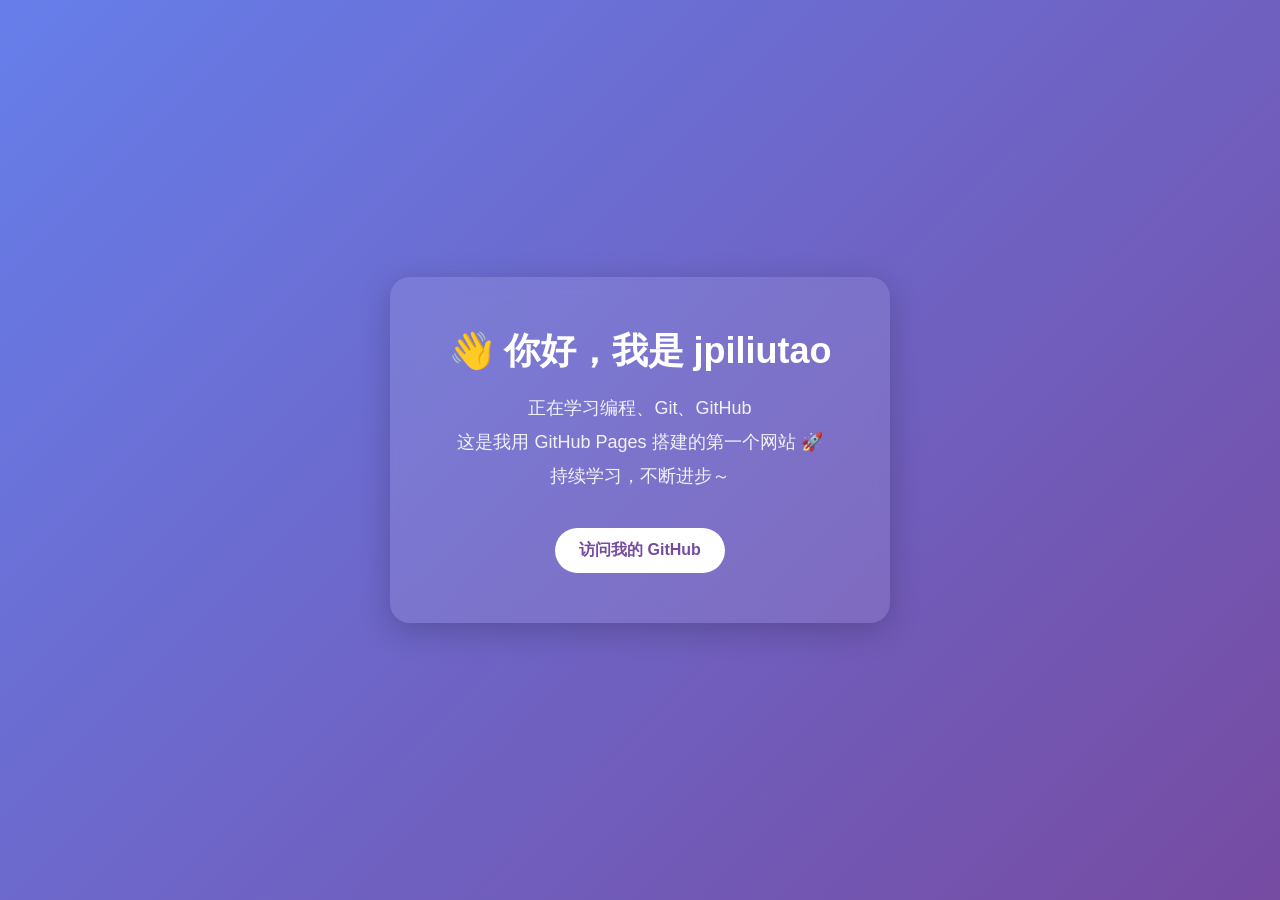
==== index.html @ de208d5d "更新漂亮个人主页" ====
<!DOCTYPE html>
<html lang="zh-CN">
<head>
    <meta charset="UTF-8">
    <meta name="viewport" content="width=device-width, initial-scale=1.0">
    <title>我的个人主页</title>
    <style>
        * {
            margin: 0;
            padding: 0;
            box-sizing: border-box;
        }

        body {
            font-family: "Segoe UI", sans-serif;
            background: linear-gradient(135deg, #667eea 0%, #764ba2 100%);
            min-height: 100vh;
            display: flex;
            justify-content: center;
            align-items: center;
            color: white;
            text-align: center;
            padding: 20px;
        }

        .card {
            background: rgba(255, 255, 255, 0.1);
            backdrop-filter: blur(10px);
            padding: 50px 40px;
            border-radius: 20px;
            box-shadow: 0 8px 32px rgba(0,0,0,0.2);
            max-width: 500px;
            width: 100%;
        }

        h1 {
            font-size: 36px;
            margin-bottom: 20px;
        }

        p {
            font-size: 18px;
            margin-bottom: 10px;
            opacity: 0.9;
        }

        .github {
            margin-top: 30px;
            display: inline-block;
            padding: 12px 24px;
            background: white;
            color: #764ba2;
            border-radius: 30px;
            text-decoration: none;
            font-weight: bold;
            font-size: 16px;
            transition: 0.3s;
        }

        .github:hover {
            transform: translateY(-3px);
            box-shadow: 0 5px 15px rgba(0,0,0,0.2);
        }
    </style>
</head>

<body>
    <div class="card">
        <h1>👋 你好，我是 jpiliutao</h1>
        <p>正在学习编程、Git、GitHub</p>
        <p>这是我用 GitHub Pages 搭建的第一个网站 🚀</p>
        <p>持续学习，不断进步～</p>

        <a href="https://github.com/jpiliutao-cmd" target="_blank" class="github">
            访问我的 GitHub
        </a>
    </div>
</body>
</html>
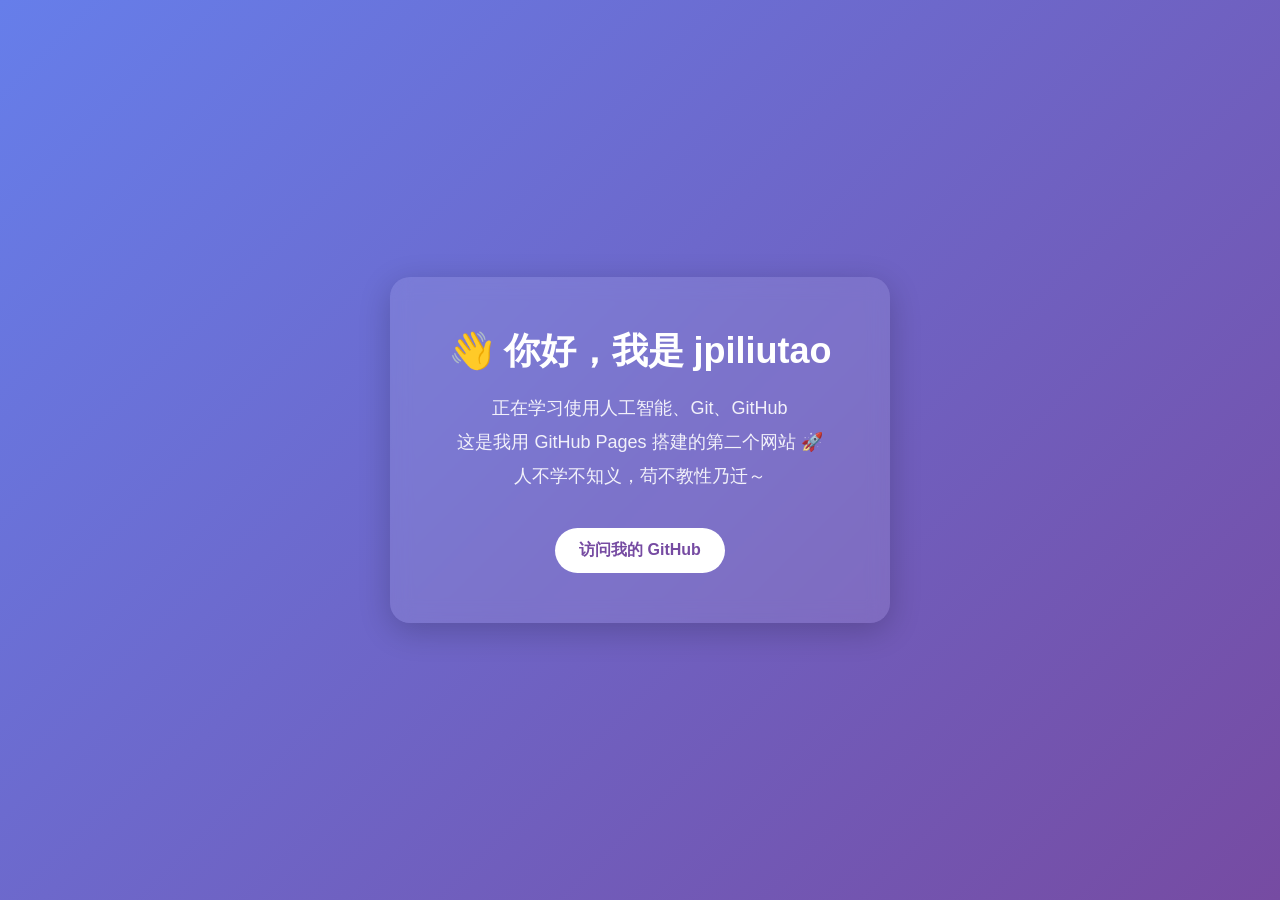
==== commit 0808a939: "更新漂亮个人主页" ====
--- a/index.html
+++ b/index.html
@@ -3,7 +3,7 @@
 <head>
     <meta charset="UTF-8">
     <meta name="viewport" content="width=device-width, initial-scale=1.0">
-    <title>我的个人主页</title>
+    <title>刘涛的个人主页</title>
     <style>
         * {
             margin: 0;
@@ -30,7 +30,7 @@
             border-radius: 20px;
             box-shadow: 0 8px 32px rgba(0,0,0,0.2);
             max-width: 500px;
-            width: 100%;
+            width: 60%;
         }
 
         h1 {
@@ -67,9 +67,9 @@
 <body>
     <div class="card">
         <h1>👋 你好，我是 jpiliutao</h1>
-        <p>正在学习编程、Git、GitHub</p>
-        <p>这是我用 GitHub Pages 搭建的第一个网站 🚀</p>
-        <p>持续学习，不断进步～</p>
+        <p>正在学习使用人工智能、Git、GitHub</p>
+        <p>这是我用 GitHub Pages 搭建的第二个网站 🚀</p>
+        <p>人不学不知义，苟不教性乃迁～</p>
 
         <a href="https://github.com/jpiliutao-cmd" target="_blank" class="github">
             访问我的 GitHub
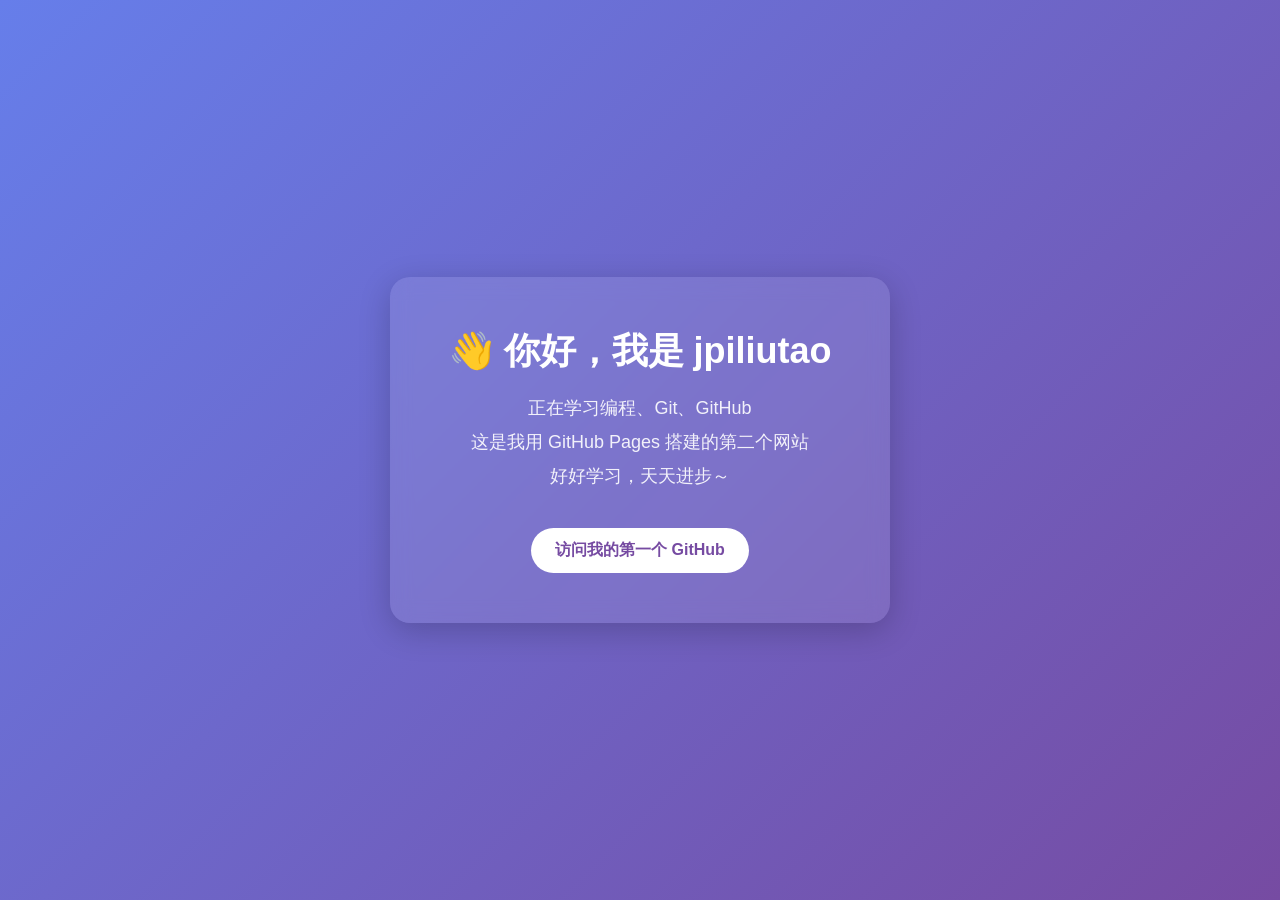
==== commit c759bacd: "更新漂亮个人主页" ====
--- a/index.html
+++ b/index.html
@@ -3,7 +3,7 @@
 <head>
     <meta charset="UTF-8">
     <meta name="viewport" content="width=device-width, initial-scale=1.0">
-    <title>刘涛的个人主页</title>
+    <title>我的个人主页</title>
     <style>
         * {
             margin: 0;
@@ -30,7 +30,7 @@
             border-radius: 20px;
             box-shadow: 0 8px 32px rgba(0,0,0,0.2);
             max-width: 500px;
-            width: 60%;
+            width: 100%;
         }
 
         h1 {
@@ -67,12 +67,12 @@
 <body>
     <div class="card">
         <h1>👋 你好，我是 jpiliutao</h1>
-        <p>正在学习使用人工智能、Git、GitHub</p>
-        <p>这是我用 GitHub Pages 搭建的第二个网站 🚀</p>
-        <p>人不学不知义，苟不教性乃迁～</p>
+        <p>正在学习编程、Git、GitHub</p>
+        <p>这是我用 GitHub Pages 搭建的第二个网站 </p>
+        <p>好好学习，天天进步～</p>
 
         <a href="https://github.com/jpiliutao-cmd" target="_blank" class="github">
-            访问我的 GitHub
+            访问我的第一个 GitHub
         </a>
     </div>
 </body>
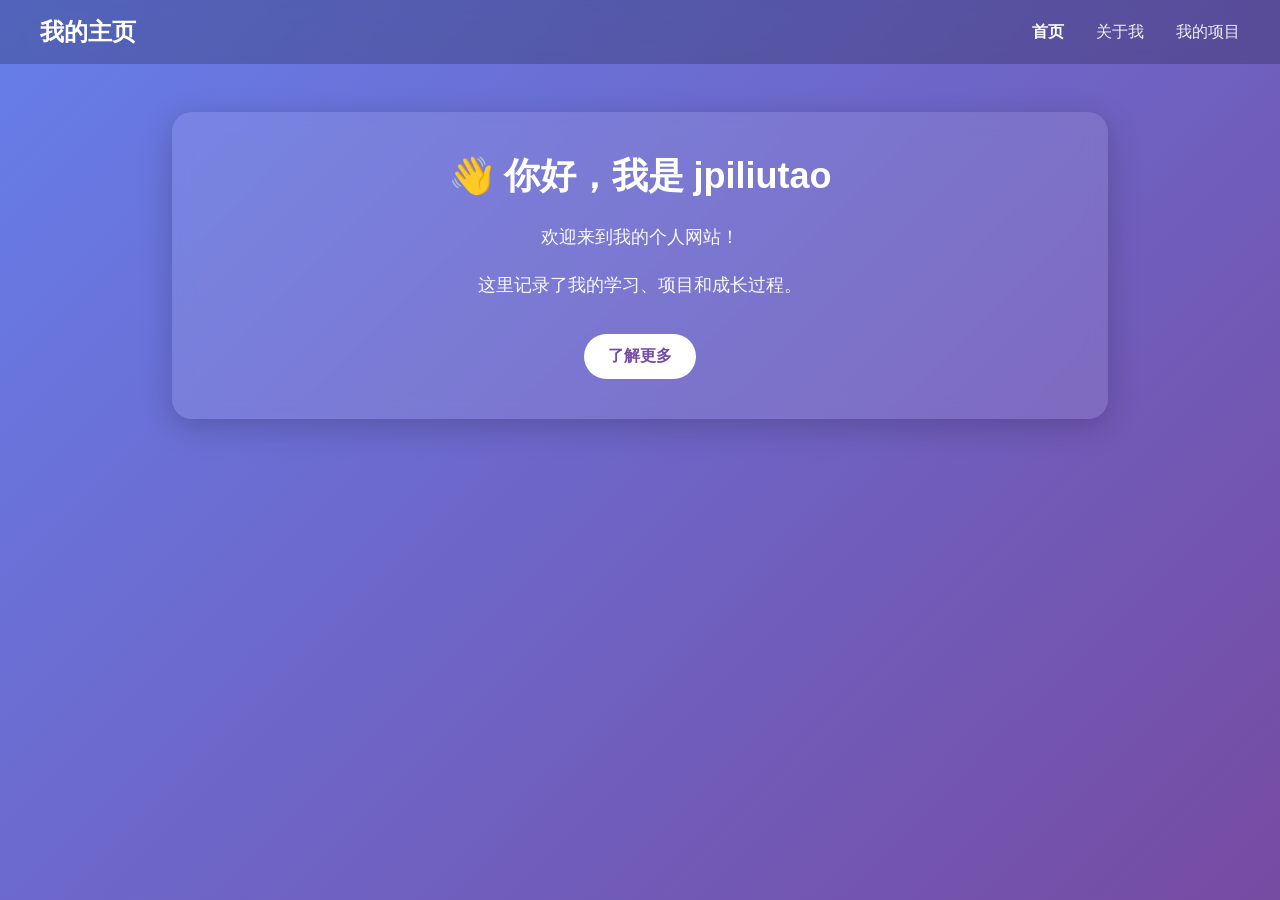
==== commit 7ac31768: "添加导航栏和多页面结构" ====
--- a/index.html
+++ b/index.html
@@ -3,77 +3,30 @@
 <head>
     <meta charset="UTF-8">
     <meta name="viewport" content="width=device-width, initial-scale=1.0">
-    <title>我的个人主页</title>
-    <style>
-        * {
-            margin: 0;
-            padding: 0;
-            box-sizing: border-box;
-        }
+    <title>首页 | 我的个人网站</title>
+    <link rel="stylesheet" href="style.css">
+</head>
+<body>
+    <!-- 导航栏 -->
+    <nav>
+        <div class="nav-container">
+            <a href="index.html" class="logo">我的主页</a>
+            <div class="nav-links">
+                <a href="index.html" class="active">首页</a>
+                <a href="about.html">关于我</a>
+                <a href="projects.html">我的项目</a>
+            </div>
+        </div>
+    </nav>
 
-        body {
-            font-family: "Segoe UI", sans-serif;
-            background: linear-gradient(135deg, #667eea 0%, #764ba2 100%);
-            min-height: 100vh;
-            display: flex;
-            justify-content: center;
-            align-items: center;
-            color: white;
-            text-align: center;
-            padding: 20px;
-        }
-
-        .card {
-            background: rgba(255, 255, 255, 0.1);
-            backdrop-filter: blur(10px);
-            padding: 50px 40px;
-            border-radius: 20px;
-            box-shadow: 0 8px 32px rgba(0,0,0,0.2);
-            max-width: 500px;
-            width: 100%;
-        }
-
-        h1 {
-            font-size: 36px;
-            margin-bottom: 20px;
-        }
-
-        p {
-            font-size: 18px;
-            margin-bottom: 10px;
-            opacity: 0.9;
-        }
-
-        .github {
-            margin-top: 30px;
-            display: inline-block;
-            padding: 12px 24px;
-            background: white;
-            color: #764ba2;
-            border-radius: 30px;
-            text-decoration: none;
-            font-weight: bold;
-            font-size: 16px;
-            transition: 0.3s;
-        }
-
-        .github:hover {
-            transform: translateY(-3px);
-            box-shadow: 0 5px 15px rgba(0,0,0,0.2);
-        }
-    </style>
-</head>
-
-<body>
-    <div class="card">
-        <h1>👋 你好，我是 jpiliutao</h1>
-        <p>正在学习编程、Git、GitHub</p>
-        <p>这是我用 GitHub Pages 搭建的第二个网站 </p>
-        <p>好好学习，天天进步～</p>
-
-        <a href="https://github.com/jpiliutao-cmd" target="_blank" class="github">
-            访问我的第一个 GitHub
-        </a>
+    <!-- 首页内容 -->
+    <div class="container">
+        <div class="card" style="text-align: center;">
+            <h1>👋 你好，我是 jpiliutao</h1>
+            <p>欢迎来到我的个人网站！</p>
+            <p>这里记录了我的学习、项目和成长过程。</p>
+            <a href="about.html" class="btn">了解更多</a>
+        </div>
     </div>
 </body>
 </html>
--- a/style.css
+++ b/style.css
@@ -0,0 +1,99 @@
+* {
+    margin: 0;
+    padding: 0;
+    box-sizing: border-box;
+}
+
+body {
+    font-family: "Segoe UI", sans-serif;
+    background: linear-gradient(135deg, #667eea 0%, #764ba2 100%);
+    min-height: 100vh;
+    color: white;
+}
+
+/* 导航栏样式 */
+nav {
+    background: rgba(0, 0, 0, 0.2);
+    backdrop-filter: blur(10px);
+    padding: 1rem 2rem;
+    position: sticky;
+    top: 0;
+    z-index: 100;
+}
+
+.nav-container {
+    max-width: 1200px;
+    margin: 0 auto;
+    display: flex;
+    justify-content: space-between;
+    align-items: center;
+}
+
+.logo {
+    font-size: 1.5rem;
+    font-weight: bold;
+    color: white;
+    text-decoration: none;
+}
+
+.nav-links {
+    display: flex;
+    gap: 2rem;
+}
+
+.nav-links a {
+    color: rgba(255,255,255,0.9);
+    text-decoration: none;
+    font-size: 1rem;
+    transition: 0.3s;
+}
+
+.nav-links a:hover,
+.nav-links a.active {
+    color: white;
+    font-weight: bold;
+}
+
+/* 内容容器 */
+.container {
+    max-width: 1000px;
+    margin: 3rem auto;
+    padding: 0 2rem;
+}
+
+.card {
+    background: rgba(255, 255, 255, 0.1);
+    backdrop-filter: blur(10px);
+    padding: 40px;
+    border-radius: 20px;
+    box-shadow: 0 8px 32px rgba(0,0,0,0.2);
+}
+
+h1 {
+    font-size: 36px;
+    margin-bottom: 20px;
+}
+
+p {
+    font-size: 18px;
+    line-height: 1.8;
+    margin-bottom: 1rem;
+    opacity: 0.95;
+}
+
+.btn {
+    display: inline-block;
+    padding: 12px 24px;
+    background: white;
+    color: #764ba2;
+    border-radius: 30px;
+    text-decoration: none;
+    font-weight: bold;
+    margin-top: 1rem;
+    transition: 0.3s;
+}
+
+.btn:hover {
+    transform: translateY(-3px);
+    box-shadow: 0 5px 15px rgba(0,0,0,0.2);
+}
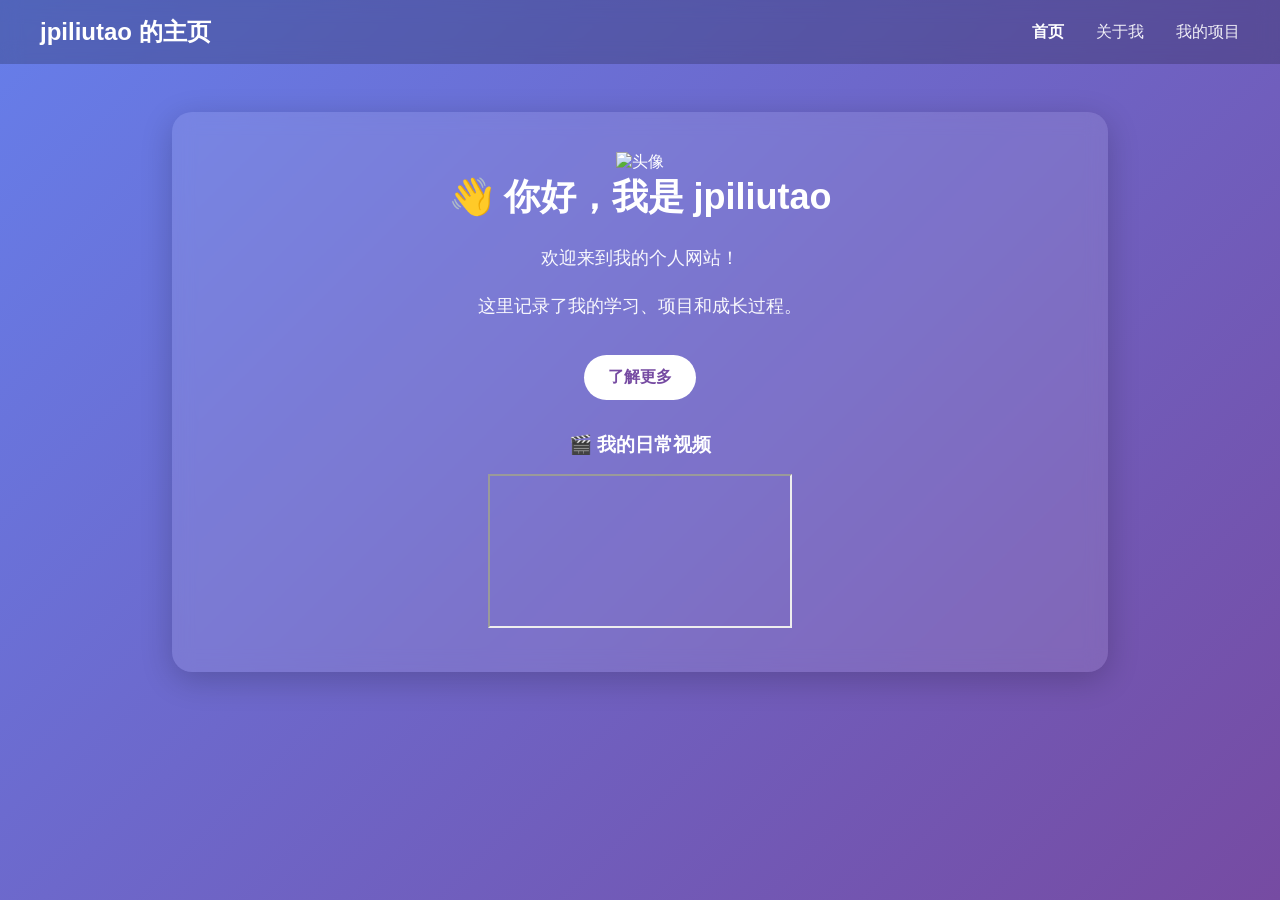
==== commit c5b77b92: "完成个人信息定制：头像+联系方式+视频" ====
--- a/index.html
+++ b/index.html
@@ -3,14 +3,14 @@
 <head>
     <meta charset="UTF-8">
     <meta name="viewport" content="width=device-width, initial-scale=1.0">
-    <title>首页 | 我的个人网站</title>
+    <title>首页 | jpiliutao 的个人网站</title>
     <link rel="stylesheet" href="style.css">
 </head>
 <body>
     <!-- 导航栏 -->
     <nav>
         <div class="nav-container">
-            <a href="index.html" class="logo">我的主页</a>
+            <a href="index.html" class="logo">jpiliutao 的主页</a>
             <div class="nav-links">
                 <a href="index.html" class="active">首页</a>
                 <a href="about.html">关于我</a>
@@ -22,10 +22,19 @@
     <!-- 首页内容 -->
     <div class="container">
         <div class="card" style="text-align: center;">
+            <!-- 头像：你可以把下面的链接换成自己的图片地址 -->
+            <img src="https://api.dicebear.com/7.x/avataaars/svg?seed=jpiliutao" alt="头像" class="avatar">
+
             <h1>👋 你好，我是 jpiliutao</h1>
             <p>欢迎来到我的个人网站！</p>
             <p>这里记录了我的学习、项目和成长过程。</p>
             <a href="about.html" class="btn">了解更多</a>
+
+            <!-- 视频示例：可以换成你的视频链接 -->
+            <h3 style="margin-top: 2rem; margin-bottom: 1rem;">🎬 我的日常视频</h3>
+            <div class="video-container">
+                <iframe src="D:\专家引进\activity\expert\4月23日 (1).mp4" allowfullscreen></iframe>
+            </div>
         </div>
     </div>
 </body>
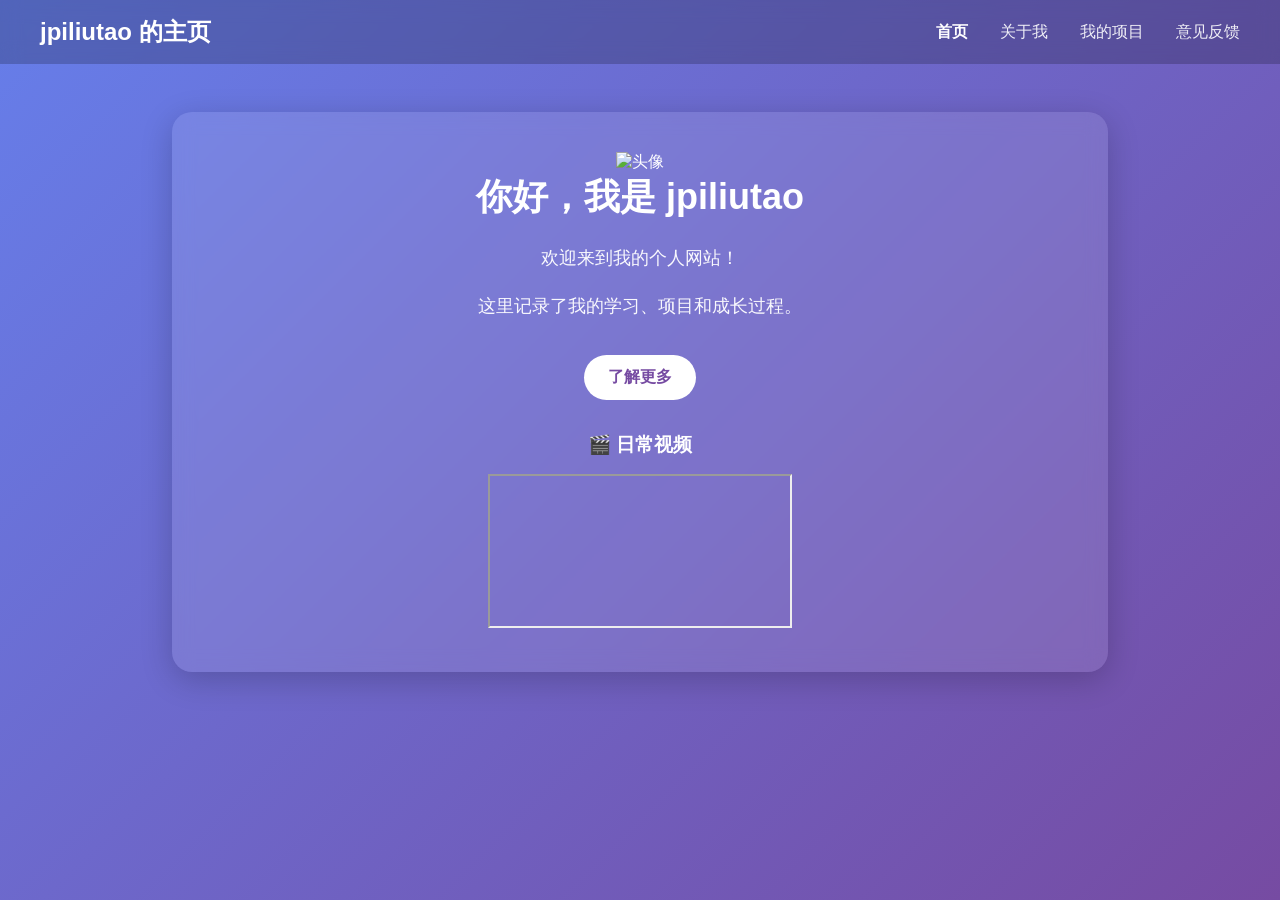
==== commit fcb4e700: "新增意见反馈页面，统一导航栏" ====
--- a/index.html
+++ b/index.html
@@ -15,6 +15,7 @@
                 <a href="index.html" class="active">首页</a>
                 <a href="about.html">关于我</a>
                 <a href="projects.html">我的项目</a>
+                <a href="feedback.html">意见反馈</a>
             </div>
         </div>
     </nav>
@@ -22,18 +23,16 @@
     <!-- 首页内容 -->
     <div class="container">
         <div class="card" style="text-align: center;">
-            <!-- 头像：你可以把下面的链接换成自己的图片地址 -->
             <img src="https://api.dicebear.com/7.x/avataaars/svg?seed=jpiliutao" alt="头像" class="avatar">
 
-            <h1>👋 你好，我是 jpiliutao</h1>
+            <h1>你好，我是 jpiliutao</h1>
             <p>欢迎来到我的个人网站！</p>
             <p>这里记录了我的学习、项目和成长过程。</p>
             <a href="about.html" class="btn">了解更多</a>
 
-            <!-- 视频示例：可以换成你的视频链接 -->
-            <h3 style="margin-top: 2rem; margin-bottom: 1rem;">🎬 我的日常视频</h3>
+            <h3 style="margin-top: 2rem; margin-bottom: 1rem;">🎬 日常视频</h3>
             <div class="video-container">
-                <iframe src="D:\专家引进\activity\expert\4月23日 (1).mp4" allowfullscreen></iframe>
+                <iframe src="https://www.bilibili.com/blackboard/html5mobileplayer.html?aid=11456922&cid=19094464&page=1" allowfullscreen></iframe>
             </div>
         </div>
     </div>
